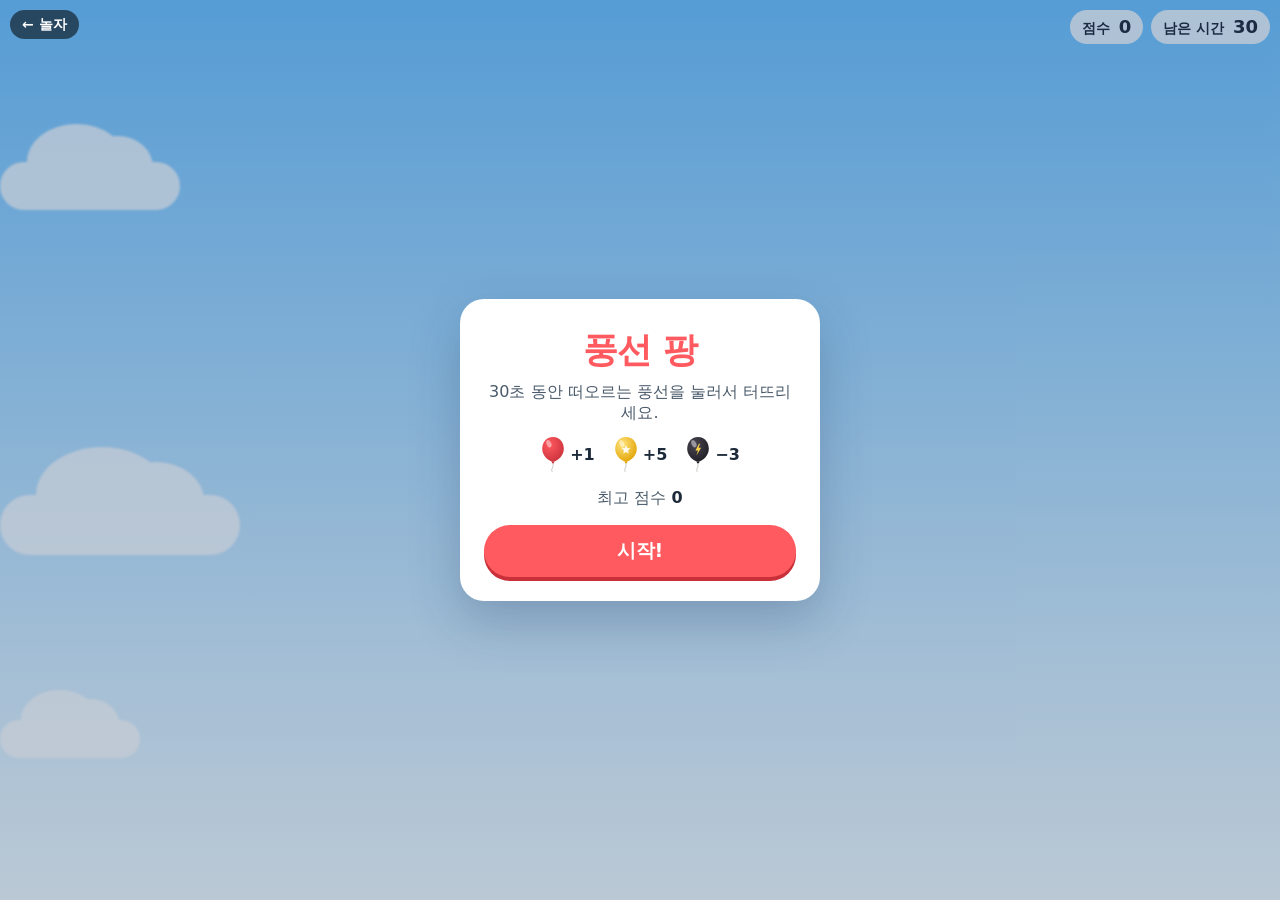
==== games/balloon-pop/index.html @ 27bdefd4 "Add hub skeleton with offline game downloads - Hub page listing games from a generated games.json, w" ====
<!doctype html>
<html lang="ko">
<head>
  <meta charset="utf-8">
  <meta name="viewport" content="width=device-width, initial-scale=1, viewport-fit=cover, user-scalable=no">
  <title>풍선 팡 · 놀자</title>
  <link rel="icon" href="assets/balloon-red.svg" type="image/svg+xml">
  <link rel="stylesheet" href="style.css">
  <script src="../../shared/nolja.js"></script>
  <script src="game.js" defer></script>
</head>
<body>
  <div id="stage" class="stage">
    <div class="cloud cloud--1"></div>
    <div class="cloud cloud--2"></div>
    <div class="cloud cloud--3"></div>
  </div>

  <div class="hud" aria-live="polite">
    <span class="hud__item">점수 <b id="score">0</b></span>
    <span class="hud__item">남은 시간 <b id="time">30</b></span>
  </div>

  <section id="start" class="screen">
    <div class="panel">
      <h1>풍선 팡</h1>
      <p>30초 동안 떠오르는 풍선을 눌러서 터뜨리세요.</p>
      <ul class="legend">
        <li><img src="assets/balloon-red.svg" alt=""> +1</li>
        <li><img src="assets/balloon-gold.svg" alt=""> +5</li>
        <li><img src="assets/balloon-black.svg" alt=""> −3</li>
      </ul>
      <p class="best">최고 점수 <b id="best-start">0</b></p>
      <button id="play" class="big-btn" type="button">시작!</button>
    </div>
  </section>

  <section id="result" class="screen" hidden>
    <div class="panel">
      <h2>끝!</h2>
      <p class="final"><b id="final">0</b>점</p>
      <p id="new-best" class="new-best" hidden>최고 기록!</p>
      <p class="best">최고 점수 <b id="best-result">0</b></p>
      <button id="again" class="big-btn" type="button">한 판 더</button>
    </div>
  </section>
</body>
</html>
---- games/balloon-pop/style.css ----
* { box-sizing: border-box; }

html, body {
  margin: 0;
  height: 100%;
  overflow: hidden;
  font-family: system-ui, -apple-system, "Apple SD Gothic Neo", "Malgun Gothic", sans-serif;
  color: #1d2a3a;
  user-select: none;
  -webkit-user-select: none;
  -webkit-tap-highlight-color: transparent;
}

body { background: linear-gradient(#6cc1ff, #d6efff 75%, #f2fbff); }

.stage {
  position: fixed;
  inset: 0;
  overflow: hidden;
  touch-action: none;
}

.cloud {
  position: absolute;
  background: #fff;
  border-radius: 999px;
  opacity: .75;
  filter: blur(1px);
  animation: drift linear infinite;
}
.cloud::before, .cloud::after {
  content: "";
  position: absolute;
  background: inherit;
  border-radius: 50%;
}
.cloud::before { width: 55%; height: 160%; left: 15%; bottom: 20%; }
.cloud::after { width: 40%; height: 130%; right: 15%; bottom: 25%; }
.cloud--1 { width: 180px; height: 48px; top: 18%; animation-duration: 70s; }
.cloud--2 { width: 240px; height: 60px; top: 55%; animation-duration: 95s; animation-delay: -40s; }
.cloud--3 { width: 140px; height: 38px; top: 80%; animation-duration: 60s; animation-delay: -20s; }
@keyframes drift {
  from { transform: translateX(-280px); }
  to { transform: translateX(calc(100vw + 280px)); }
}

.balloon {
  position: absolute;
  left: 0;
  top: 0;
  cursor: pointer;
  will-change: transform;
  -webkit-user-drag: none;
}
.balloon.is-popped {
  pointer-events: none;
  animation: pop .18s ease-out forwards;
}
@keyframes pop {
  to { opacity: 0; scale: 1.6; }
}

.float-text {
  position: absolute;
  font-weight: 900;
  font-size: 26px;
  pointer-events: none;
  text-shadow: 0 2px 0 rgba(0, 0, 0, .15);
  animation: rise .7s ease-out forwards;
}
.float-text--plus { color: #fff; }
.float-text--gold { color: #ffd447; font-size: 34px; }
.float-text--minus { color: #2b2733; }
@keyframes rise {
  to { transform: translateY(-50px); opacity: 0; }
}

.hud {
  position: fixed;
  top: max(10px, env(safe-area-inset-top));
  right: 10px;
  display: flex;
  gap: 8px;
  z-index: 5;
  pointer-events: none;
}
.hud__item {
  padding: 6px 12px;
  border-radius: 999px;
  background: rgba(255, 255, 255, .8);
  font-size: 14px;
  font-weight: 600;
}
.hud__item b { font-size: 18px; margin-left: 4px; font-variant-numeric: tabular-nums; }
.hud.is-hurry .hud__item:last-child { background: #ff5a5f; color: #fff; }

.screen {
  position: fixed;
  inset: 0;
  display: grid;
  place-items: center;
  padding: 16px;
  z-index: 10;
  background: rgba(20, 50, 90, .25);
}
.screen[hidden] { display: none; }

.panel {
  width: min(360px, 100%);
  padding: 28px 24px 24px;
  border-radius: 24px;
  background: #fff;
  text-align: center;
  box-shadow: 0 20px 50px rgba(20, 50, 90, .25);
}
.panel h1, .panel h2 { margin: 0 0 8px; font-size: 2.2rem; letter-spacing: -0.03em; color: #ff5a5f; }
.panel p { margin: 0 0 12px; color: #4a5a6a; }

.legend {
  list-style: none;
  margin: 0 0 16px;
  padding: 0;
  display: flex;
  justify-content: center;
  gap: 18px;
  font-weight: 800;
}
.legend li { display: flex; align-items: center; gap: 4px; }
.legend img { width: 26px; height: 36px; }

.best b { color: #1d2a3a; }
.final { font-size: 1.4rem; }
.final b { font-size: 3.4rem; color: #1d2a3a; font-variant-numeric: tabular-nums; }
.new-best { color: #e0a100 !important; font-weight: 900; font-size: 1.1rem; }

.big-btn {
  margin-top: 4px;
  width: 100%;
  min-height: 52px;
  border: 0;
  border-radius: 999px;
  background: #ff5a5f;
  color: #fff;
  font: inherit;
  font-size: 1.2rem;
  font-weight: 900;
  cursor: pointer;
  box-shadow: 0 4px 0 #c9303a;
}
.big-btn:active { transform: translateY(2px); box-shadow: 0 2px 0 #c9303a; }
.big-btn:focus-visible { outline: 3px solid #4da3ff; outline-offset: 3px; }
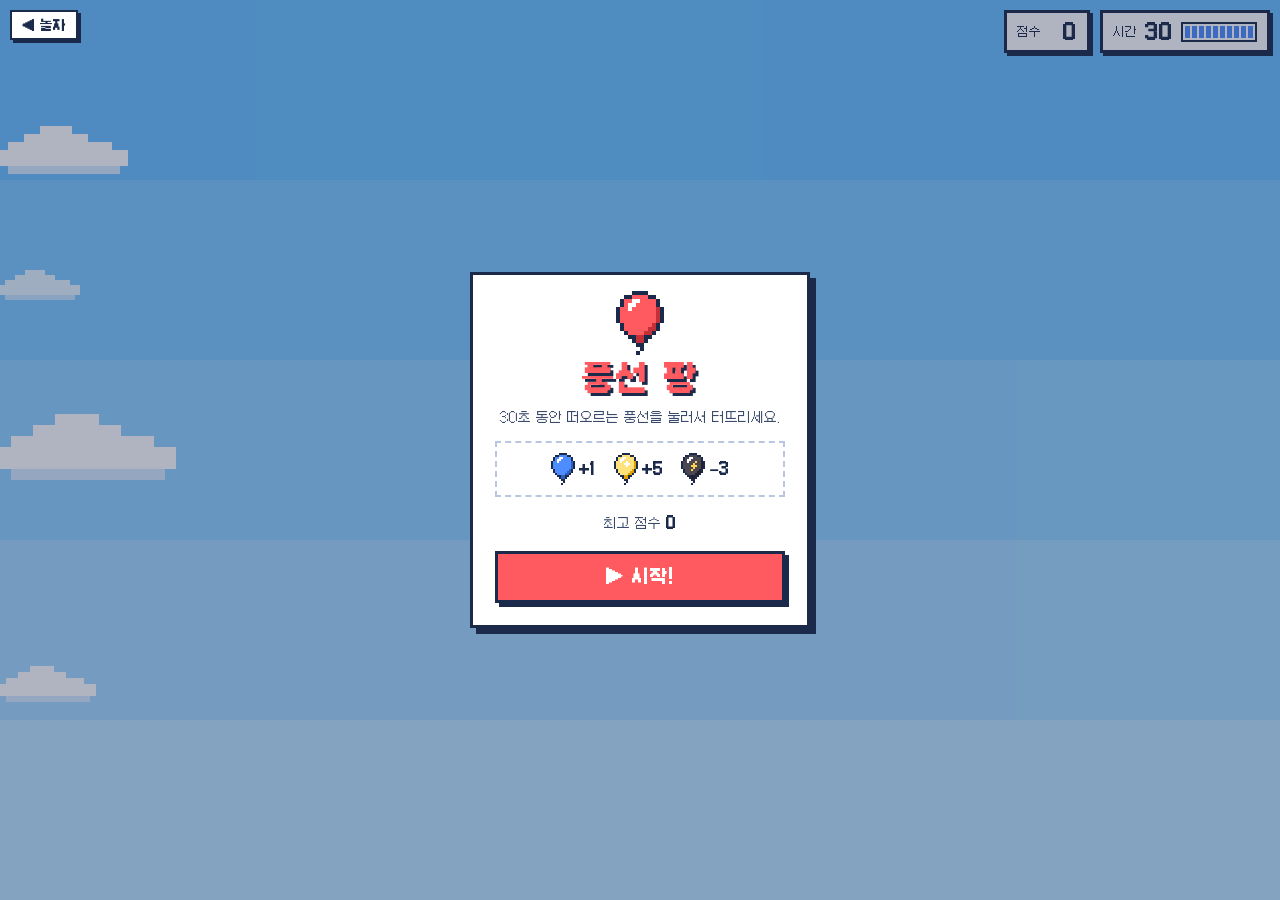
==== commit e19961bf: "Redraw balloon-pop in the nolja pixel art style - 12x16 outlined pixel balloon sprites and pixel clo" ====
--- a/games/balloon-pop/index.html
+++ b/games/balloon-pop/index.html
@@ -14,24 +14,33 @@
     <div class="cloud cloud--1"></div>
     <div class="cloud cloud--2"></div>
     <div class="cloud cloud--3"></div>
+    <div class="cloud cloud--4"></div>
   </div>
 
-  <div class="hud" aria-live="polite">
-    <span class="hud__item">점수 <b id="score">0</b></span>
-    <span class="hud__item">남은 시간 <b id="time">30</b></span>
+  <div class="hud">
+    <div class="hud__box">
+      <span class="hud__label">점수</span>
+      <b id="score" class="hud__value">0</b>
+    </div>
+    <div id="time-box" class="hud__box hud__box--time">
+      <span class="hud__label">시간</span>
+      <b id="time" class="hud__value">30</b>
+      <span id="time-bar" class="gauge" aria-hidden="true"></span>
+    </div>
   </div>
 
   <section id="start" class="screen">
     <div class="panel">
+      <img class="panel__hero" src="assets/balloon-red.svg" alt="" width="48" height="64">
       <h1>풍선 팡</h1>
       <p>30초 동안 떠오르는 풍선을 눌러서 터뜨리세요.</p>
       <ul class="legend">
-        <li><img src="assets/balloon-red.svg" alt=""> +1</li>
-        <li><img src="assets/balloon-gold.svg" alt=""> +5</li>
-        <li><img src="assets/balloon-black.svg" alt=""> −3</li>
+        <li><img src="assets/balloon-blue.svg" alt=""><span>+1</span></li>
+        <li><img src="assets/balloon-gold.svg" alt=""><span>+5</span></li>
+        <li><img src="assets/balloon-black.svg" alt=""><span>−3</span></li>
       </ul>
       <p class="best">최고 점수 <b id="best-start">0</b></p>
-      <button id="play" class="big-btn" type="button">시작!</button>
+      <button id="play" class="pbtn" type="button">▶ 시작!</button>
     </div>
   </section>
 
@@ -39,9 +48,9 @@
     <div class="panel">
       <h2>끝!</h2>
       <p class="final"><b id="final">0</b>점</p>
-      <p id="new-best" class="new-best" hidden>최고 기록!</p>
+      <p id="new-best" class="new-best" hidden>★ 최고 기록! ★</p>
       <p class="best">최고 점수 <b id="best-result">0</b></p>
-      <button id="again" class="big-btn" type="button">한 판 더</button>
+      <button id="again" class="pbtn" type="button">↻ 한 판 더</button>
     </div>
   </section>
 </body>
--- a/games/balloon-pop/style.css
+++ b/games/balloon-pop/style.css
@@ -1,17 +1,34 @@
+/* 풍선 팡 — 놀자 도트 스타일 */
+:root {
+  --ink: #1b2a4a;
+  --red: #ff5a5f;
+  --red-dark: #c43038;
+  --yellow: #ffe08a;
+  --pixel: "Galmuri11", "Pretendard Variable", monospace;
+}
+
 * { box-sizing: border-box; }
+[hidden] { display: none !important; }
 
 html, body {
   margin: 0;
   height: 100%;
   overflow: hidden;
-  font-family: system-ui, -apple-system, "Apple SD Gothic Neo", "Malgun Gothic", sans-serif;
-  color: #1d2a3a;
+  color: var(--ink);
+  font-family: var(--pixel);
   user-select: none;
   -webkit-user-select: none;
   -webkit-tap-highlight-color: transparent;
 }
 
-body { background: linear-gradient(#6cc1ff, #d6efff 75%, #f2fbff); }
+/* 계단식 하늘 */
+body {
+  background: linear-gradient(
+    #6cc1ff 0 20%, #7ec9ff 20% 40%, #91d2ff 40% 60%, #a6dbff 60% 80%, #bde5ff 80% 100%
+  );
+}
+
+img { image-rendering: pixelated; -webkit-user-drag: none; }
 
 .stage {
   position: fixed;
@@ -20,80 +37,85 @@
   touch-action: none;
 }
 
+/* 도트 구름 */
 .cloud {
   position: absolute;
-  background: #fff;
-  border-radius: 999px;
-  opacity: .75;
-  filter: blur(1px);
+  width: 128px; height: 48px;
+  background: url("assets/cloud.svg") no-repeat center / contain;
+  image-rendering: pixelated;
   animation: drift linear infinite;
 }
-.cloud::before, .cloud::after {
-  content: "";
-  position: absolute;
-  background: inherit;
-  border-radius: 50%;
-}
-.cloud::before { width: 55%; height: 160%; left: 15%; bottom: 20%; }
-.cloud::after { width: 40%; height: 130%; right: 15%; bottom: 25%; }
-.cloud--1 { width: 180px; height: 48px; top: 18%; animation-duration: 70s; }
-.cloud--2 { width: 240px; height: 60px; top: 55%; animation-duration: 95s; animation-delay: -40s; }
-.cloud--3 { width: 140px; height: 38px; top: 80%; animation-duration: 60s; animation-delay: -20s; }
+.cloud--1 { top: 14%; animation-duration: 64s; }
+.cloud--2 { top: 46%; width: 176px; height: 66px; animation-duration: 90s; animation-delay: -38s; }
+.cloud--3 { top: 74%; width: 96px; height: 36px; animation-duration: 52s; animation-delay: -18s; }
+.cloud--4 { top: 30%; width: 80px; height: 30px; animation-duration: 70s; animation-delay: -55s; opacity: .8; }
 @keyframes drift {
-  from { transform: translateX(-280px); }
-  to { transform: translateX(calc(100vw + 280px)); }
+  from { transform: translateX(-200px); }
+  to { transform: translateX(calc(100vw + 200px)); }
 }
 
+/* 풍선 */
 .balloon {
   position: absolute;
   left: 0;
   top: 0;
   cursor: pointer;
   will-change: transform;
-  -webkit-user-drag: none;
 }
-.balloon.is-popped {
+.balloon.is-popped { visibility: hidden; pointer-events: none; }
+
+/* 터질 때 튀는 도트 조각 */
+.bit {
+  position: absolute;
+  width: 8px; height: 8px;
   pointer-events: none;
-  animation: pop .18s ease-out forwards;
+  background: var(--c, #fff);
+  box-shadow: 0 0 0 2px var(--ink);
+  animation: burst .36s steps(4) forwards;
 }
-@keyframes pop {
-  to { opacity: 0; scale: 1.6; }
+@keyframes burst {
+  to { translate: var(--dx) var(--dy); opacity: 0; scale: .5; }
 }
 
 .float-text {
   position: absolute;
-  font-weight: 900;
-  font-size: 26px;
+  font-family: var(--pixel); font-weight: 700; font-size: 22px; line-height: 1;
   pointer-events: none;
-  text-shadow: 0 2px 0 rgba(0, 0, 0, .15);
-  animation: rise .7s ease-out forwards;
+  color: #fff;
+  text-shadow: 2px 0 0 var(--ink), -2px 0 0 var(--ink), 0 2px 0 var(--ink), 0 -2px 0 var(--ink), 2px 2px 0 var(--ink);
+  animation: rise .7s steps(5) forwards;
 }
-.float-text--plus { color: #fff; }
-.float-text--gold { color: #ffd447; font-size: 34px; }
-.float-text--minus { color: #2b2733; }
-@keyframes rise {
-  to { transform: translateY(-50px); opacity: 0; }
-}
+.float-text--gold { color: var(--yellow); font-size: 30px; }
+.float-text--minus { color: #ffb3b3; }
+@keyframes rise { to { translate: 0 -48px; opacity: 0; } }
 
+/* HUD */
 .hud {
   position: fixed;
   top: max(10px, env(safe-area-inset-top));
   right: 10px;
   display: flex;
-  gap: 8px;
+  gap: 10px;
   z-index: 5;
   pointer-events: none;
 }
-.hud__item {
-  padding: 6px 12px;
-  border-radius: 999px;
-  background: rgba(255, 255, 255, .8);
-  font-size: 14px;
-  font-weight: 600;
+.hud__box {
+  display: flex; align-items: center; gap: 8px;
+  padding: 6px 10px 5px;
+  background: #fff;
+  border: 3px solid var(--ink);
+  box-shadow: 3px 3px 0 var(--ink);
 }
-.hud__item b { font-size: 18px; margin-left: 4px; font-variant-numeric: tabular-nums; }
-.hud.is-hurry .hud__item:last-child { background: #ff5a5f; color: #fff; }
+.hud__label { font-size: 12px; }
+.hud__value { font-size: 20px; font-weight: 700; min-width: 2ch; text-align: right; font-variant-numeric: tabular-nums; }
+.gauge { display: flex; gap: 2px; padding: 2px; border: 2px solid var(--ink); }
+.gauge i { width: 5px; height: 12px; background: #e3ebf7; }
+.gauge i.on { background: #4d8dff; }
+.hud__box--time.is-hurry { animation: hurry .5s steps(1) infinite; }
+.hud__box--time.is-hurry .gauge i.on { background: var(--red); }
+@keyframes hurry { 50% { background: #ffd6d6; } }
 
+/* 시작·결과 화면 */
 .screen {
   position: fixed;
   inset: 0;
@@ -101,51 +123,69 @@
   place-items: center;
   padding: 16px;
   z-index: 10;
-  background: rgba(20, 50, 90, .25);
+  background: rgba(27, 42, 74, .35);
 }
-.screen[hidden] { display: none; }
 
 .panel {
-  width: min(360px, 100%);
-  padding: 28px 24px 24px;
-  border-radius: 24px;
+  position: relative;
+  width: min(340px, 100%);
+  padding: 24px 22px 22px;
   background: #fff;
+  border: 3px solid var(--ink);
+  box-shadow: 6px 6px 0 var(--ink);
   text-align: center;
-  box-shadow: 0 20px 50px rgba(20, 50, 90, .25);
+  animation: panel-in .3s steps(3);
 }
-.panel h1, .panel h2 { margin: 0 0 8px; font-size: 2.2rem; letter-spacing: -0.03em; color: #ff5a5f; }
-.panel p { margin: 0 0 12px; color: #4a5a6a; }
+@keyframes panel-in { from { translate: 0 16px; opacity: 0; } }
+.panel__hero { display: block; margin: -8px auto 6px; width: 48px; height: 64px; animation: bounce 1s steps(2) infinite; }
+@keyframes bounce { 50% { translate: 0 -4px; } }
+.panel h1, .panel h2 {
+  margin: 0 0 10px;
+  font-size: 34px; font-weight: 700; line-height: 1.1; letter-spacing: 0;
+  color: var(--red);
+  text-shadow: 3px 3px 0 var(--ink);
+}
+.panel p { margin: 0 0 12px; font-size: 13px; line-height: 1.6; color: #3a4a6b; }
 
 .legend {
   list-style: none;
-  margin: 0 0 16px;
-  padding: 0;
+  margin: 0 0 14px;
+  padding: 10px 0;
   display: flex;
   justify-content: center;
   gap: 18px;
-  font-weight: 800;
+  border: 2px dashed #b8c6df;
+  font-size: 15px; font-weight: 700;
 }
 .legend li { display: flex; align-items: center; gap: 4px; }
-.legend img { width: 26px; height: 36px; }
+.legend img { width: 24px; height: 32px; }
 
-.best b { color: #1d2a3a; }
-.final { font-size: 1.4rem; }
-.final b { font-size: 3.4rem; color: #1d2a3a; font-variant-numeric: tabular-nums; }
-.new-best { color: #e0a100 !important; font-weight: 900; font-size: 1.1rem; }
+.best b { color: var(--ink); font-size: 15px; }
+.final { font-size: 18px !important; color: var(--ink) !important; }
+.final b { font-size: 52px; line-height: 1; font-variant-numeric: tabular-nums; }
+.new-best { color: #c99a00 !important; font-size: 15px !important; font-weight: 700; animation: blink .6s steps(1) infinite; }
+@keyframes blink { 50% { opacity: .2; } }
 
-.big-btn {
-  margin-top: 4px;
+.pbtn {
   width: 100%;
   min-height: 52px;
-  border: 0;
-  border-radius: 999px;
-  background: #ff5a5f;
+  margin-top: 4px;
+  font-family: var(--pixel); font-size: 18px; font-weight: 700;
   color: #fff;
-  font: inherit;
-  font-size: 1.2rem;
-  font-weight: 900;
+  background: var(--red);
+  border: 3px solid var(--ink);
+  box-shadow: 4px 4px 0 var(--ink);
   cursor: pointer;
-  box-shadow: 0 4px 0 #c9303a;
 }
-.big-btn:active { transform: translateY(2px); box-shadow: 0 2px 0 #c9303a; }
-.big-btn:focus-visible { outline: 3px solid #4da3ff; outline-offset: 3px; }
+.pbtn:hover { background: #ff6e72; }
+.pbtn:active { translate: 3px 3px; box-shadow: 1px 1px 0 var(--ink); }
+.pbtn:focus-visible { outline: 3px solid var(--yellow); outline-offset: 3px; }
+
+@media (max-width: 420px) {
+  .hud { left: 10px; right: 10px; justify-content: flex-end; top: max(56px, env(safe-area-inset-top)); }
+  .hud__value { font-size: 17px; }
+}
+
+@media (prefers-reduced-motion: reduce) {
+  .cloud, .panel, .panel__hero, .hud__box--time.is-hurry, .new-best { animation: none !important; }
+}
